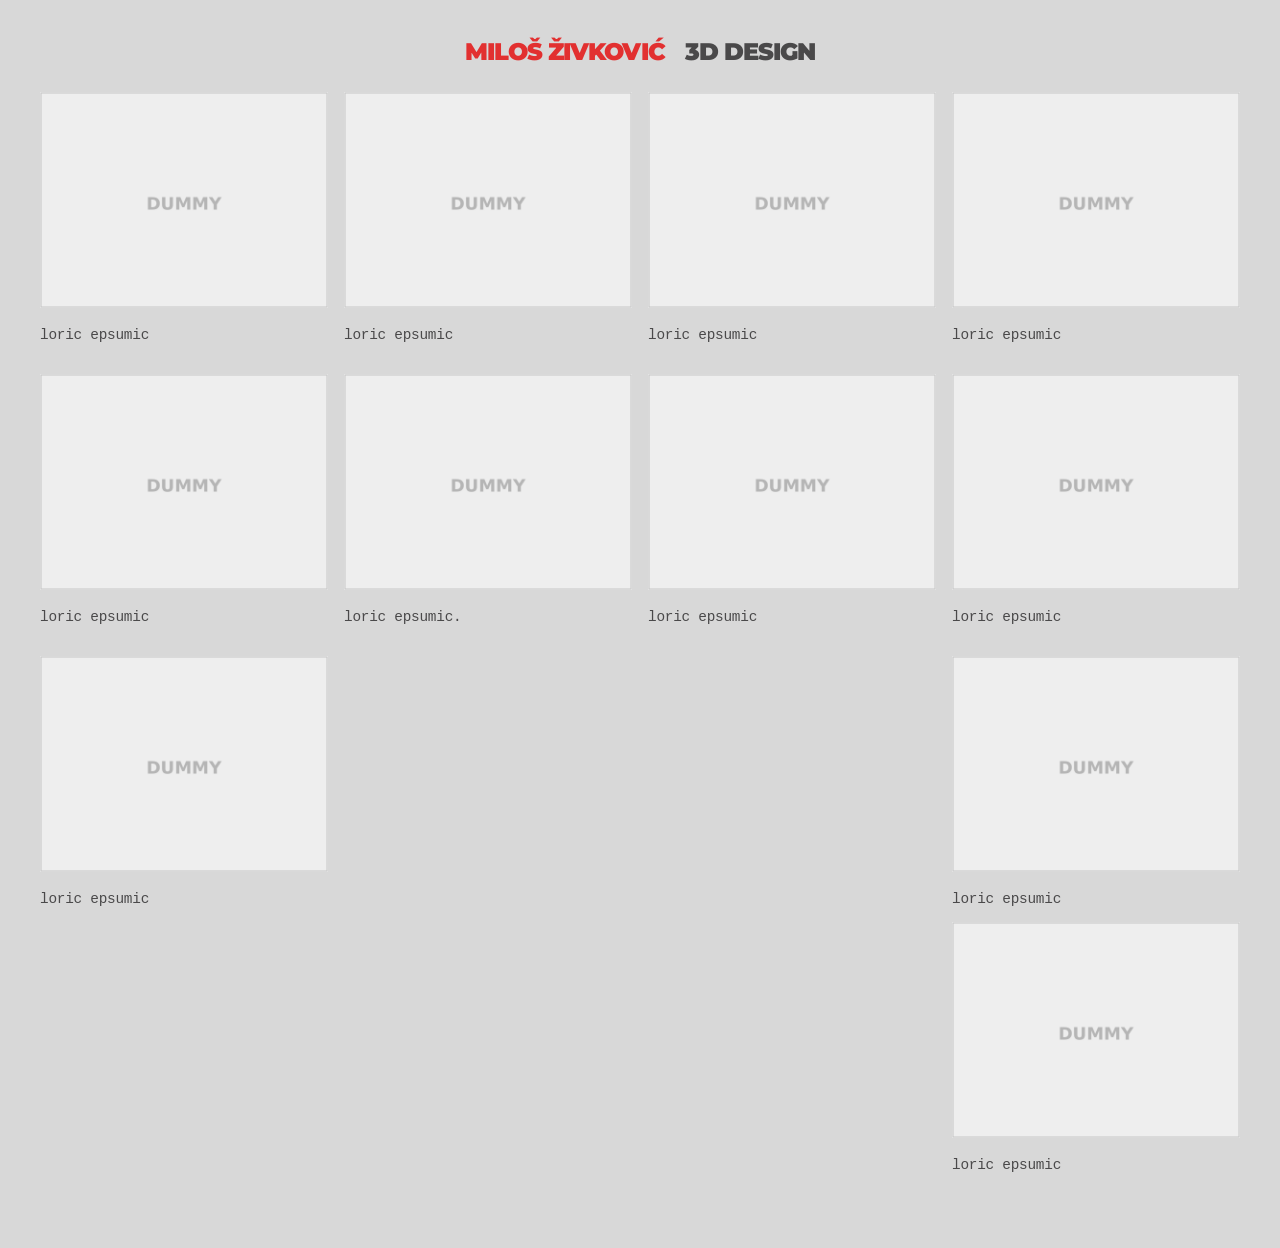
==== 3d.html @ fece85e3 "`" ====
<!doctype html>
<html lang="en">
<head>
  <meta charset="utf-8">
  <meta name="viewport" content="width=device-width, initial-scale=1">
  <title>MILOŠ ŽIVKOVIĆ - 3D</title>
  <link rel="stylesheet" href="./styles.css">
</head>
<body>

  <main class="subpage">

    <!-- =====================================================
         HEADER
         ===================================================== -->

    <header class="subpage-header">

      <a
        class="subpage-back"
        href="./"
      >
        MILOŠ ŽIVKOVIĆ
      </a>

      <span class="subpage-title">
        3D DESIGN
      </span>

    </header>


    <!-- =====================================================
         MASONRY
         ===================================================== -->

    <section
      class="masonry"
      aria-label="GRAPHIC projects"
    >


      <!-- ===================================================
           COLUMN 1
           =================================================== -->

      <div class="masonry-column">

        <article class="masonry-item">

          <img
            src="./dummy.png"
            alt="PROJECT TITLE"
          >

          <div class="masonry-caption">

            <h2 class="masonry-title">
              
            </h2>

            <p class="masonry-description">
              loric epsumic
            </p>

          </div>

        </article>


        <article class="masonry-item">

          <img
            src="./dummy.png"
            alt="ANOTHER PROJECT"
          >

          <div class="masonry-caption">

            <h2 class="masonry-title">
              
            </h2>

            <p class="masonry-description">
              loric epsumic
            </p>

          </div>

        </article>


        <article class="masonry-item">

          <img
            src="./dummy.png"
            alt="PROJECT NAME"
          >

          <div class="masonry-caption">

            <h2 class="masonry-title">
              
            </h2>

            <p class="masonry-description">
              loric epsumic
            </p>

          </div>

        </article>

      </div>


      <!-- ===================================================
           COLUMN 2
           =================================================== -->

      <div class="masonry-column">

        <article class="masonry-item">

          <img
            src="./dummy.png"
            alt="IDENTITY DESIGN"
          >

          <div class="masonry-caption">

            <h2 class="masonry-title">
              
            </h2>

            <p class="masonry-description">
              loric epsumic
            </p>

          </div>

        </article>


        <article class="masonry-item">

          <img
            src="./dummy.png"
            alt="EDITORIAL PROJECT"
          >

          <div class="masonry-caption">

            <h2 class="masonry-title">
              
            </h2>

            <p class="masonry-description">
              loric epsumic.
            </p>

          </div>

        </article>

      </div>


      <!-- ===================================================
           COLUMN 3
           =================================================== -->

      <div class="masonry-column">

        <article class="masonry-item">

          <img
            src="./dummy.png"
            alt="POSTER SERIES"
          >

          <div class="masonry-caption">

            <h2 class="masonry-title">
              
            </h2>

            <p class="masonry-description">
              loric epsumic
            </p>

          </div>

        </article>


        <article class="masonry-item">

          <img
            src="./dummy.png"
            alt="ART DIRECTION"
          >

          <div class="masonry-caption">

            <h2 class="masonry-title">
              
            </h2>

            <p class="masonry-description">
              loric epsumic
            </p>

          </div>

        </article>

      </div>


      <!-- ===================================================
           COLUMN 4
           =================================================== -->

      <div class="masonry-column">

        <article class="masonry-item">

          <img
            src="./dummy.png"
            alt="EXHIBITION"
          >

          <div class="masonry-caption">

            <h2 class="masonry-title">
              
            </h2>

            <p class="masonry-description">
              loric epsumic
            </p>

          </div>

        </article>


        <article class="masonry-item">

          <img
            src="./dummy.png"
            alt="VISUAL SYSTEM"
          >

          <div class="masonry-caption">

            <h2 class="masonry-title">
              
            </h2>

            <p class="masonry-description">
              loric epsumic
            </p>

          </div>

        </article>
		
		
		<article class="masonry-item">

          <img
            src="./dummy.png"
            alt="VISUAL SYSTEM"
          >

          <div class="masonry-caption">

            <h2 class="masonry-title">
              
            </h2>

            <p class="masonry-description">
              loric epsumic
            </p>

          </div>
		  
		  
		  <article class="masonry-item">

          <img
            src="./dummy.png"
            alt="VISUAL SYSTEM"
          >

          <div class="masonry-caption">

            <h2 class="masonry-title">
              
            </h2>

            <p class="masonry-description">
              loric epsumic
            </p>

          </div>

        </article>

        </article>

      </div>


    </section>

  </main>

</body>
</html>
---- styles.css ----
@import url('https://fonts.googleapis.com/css2?family=Montserrat:wght@900&display=swap');

:root {
  --bg: #d8d8d8;
  --background-text: #c5c5c5;
  --text: #4a494a;
  --hover: #a0a0a0;
  --focus: #b7b7b7;
  --red: #e23030;

  --hero-width: 672px;
  --hero-height: 840px;
  --page-height: 880px;

  --font-name: 24px;
  --font-background: 86.4px;
  --font-me: 74.4px;
  --font-menu: 26.4px;

  --link-gap: 5.6px;
  --content-gap: 16px;
  --content-padding: 40px;

  --masonry-columns: 4;
}

* {
  box-sizing: border-box;
}

html,
body {
  width: 100%;
  min-height: 100%;
  margin: 0;
}

html {
  overflow-x: hidden;
}

body {
  background: var(--bg);
  color: var(--text);
  font-family: "Montserrat", Arial, sans-serif;
  font-weight: 900;
  overflow-x: hidden;
  overflow-y: auto;
}

.page {
  position: relative;
  width: 100%;
  min-width: 1080px;
  min-height: var(--page-height);
  overflow: hidden;
}

.hero {
  position: relative;
  top: 40px;
  left: 50%;
  width: var(--hero-width);
  height: var(--hero-height);
  transform: translateX(-50%);
}

.logo {
  position: absolute;
  top: -40px;
  left: 49%;
  z-index: 5;
  width: 84.8px;
  height: 238.4px;
  transform: translateX(-50%);
}

.logo img {
  display: block;
  width: 100%;
  height: 100%;
  object-fit: contain;
}

.name {
  position: absolute;
  top: 202px;
  left: 50%;
  z-index: 5;
  transform: translateX(-50%);
  color: var(--red);
  white-space: nowrap;
  font-size: var(--font-name);
  line-height: 1;
  letter-spacing: -0.96px;
}

.background-word {
  position: absolute;
  left: 50%;
  z-index: 1;
  transform: translateX(-50%);
  color: var(--background-text);
  white-space: nowrap;
  user-select: none;
  pointer-events: none;
  font-size: var(--font-background);
  line-height: 0.86;
  letter-spacing: 1.2px;
}

.background-me {
  top: 180.4px;
  font-size: var(--font-me);
}

.background-design {
  top: 296.4px;
}

.background-artwork {
  top: 423.6px;
}

.background-work {
  top: 546.8px;
}

.menu {
  position: absolute;
  inset: 0;
  z-index: 10;
}

.menu-group {
  position: absolute;
  left: 50%;
  display: flex;
  flex-direction: column;
  align-items: center;
  transform: translateX(-50%);
}

.menu-group a {
  display: block;
  color: var(--text);
  text-decoration: none;
  white-space: nowrap;
  font-size: var(--font-menu);
  line-height: 1;
  letter-spacing: -1.44px;
  transition: color 0.15s ease;
}

.menu-group a + a {
  margin-top: var(--link-gap);
}

.menu-group a:hover,
.menu-group a:focus-visible {
  color: var(--hover);
}

.menu-group a:focus-visible {
  outline: 2.4px solid var(--focus);
  outline-offset: 3.2px;
}

.menu-design {
  top: 287.2px;
}

.menu-artwork {
  top: 431.2px;
}

.menu-work {
  top: 553.6px;
}

.subpage {
  position: relative;
  width: 100%;
  min-height: 100vh;
  padding: 40px var(--content-padding) 60px;
}

.subpage-header {
  display: flex;
  align-items: baseline;
  justify-content: center;
  gap: 20px;
  width: 100%;
  margin: 0 0 28px;
  white-space: nowrap;
}

.subpage-back {
  display: inline-block;
  color: var(--red);
  text-decoration: none;
  font-size: 24px;
  line-height: 1;
  letter-spacing: -0.96px;
  transition: color 0.15s ease;
}

.subpage-title {
  display: inline-block;
  color: var(--text);
  font-size: 24px;
  line-height: 1;
  letter-spacing: -0.96px;
}

.subpage-back:hover,
.subpage-back:focus-visible {
  color: var(--hover);
}

.subpage-back:focus-visible {
  outline: 2px solid var(--focus);
  outline-offset: 4px;
}

.masonry {
  display: grid;
  grid-template-columns: repeat(var(--masonry-columns), minmax(0, 1fr));
  column-gap: var(--content-gap);
  width: 100%;
  margin: 0;
}

.masonry-column {
  display: flex;
  flex-direction: column;
  gap: var(--content-gap);
  min-width: 0;
}

.masonry-item {
  display: block;
  width: 100%;
  margin: 0;
  background: transparent;
}

.masonry-item img {
  display: block;
  width: 100%;
  height: auto;
  border: 0;
}

.masonry-caption {
  padding: 12px 0 14px;
}

.masonry-title {
  margin: 0 0 6px;
  color: var(--text);
  font-family: "Courier New", Courier, monospace;
  font-weight: 400;
  font-size: 21.6px;
  line-height: 1.05;
  letter-spacing: -0.7px;
}

.masonry-description {
  margin: 0;
  color: var(--text);
  font-family: "Courier New", Courier, monospace;
  font-weight: 400;
  font-size: 14.4px;
  line-height: 1.25;
  letter-spacing: -0.25px;
}

.text-content {
  width: min(760px, 100%);
  margin: 100px auto 0;
  color: var(--text);
}

.text-content p {
  margin: 0 0 20px;
  font-size: 18px;
  line-height: 1.3;
  letter-spacing: -0.5px;
}

@media (max-width: 1100px) {
  :root {
    --masonry-columns: 2;
  }
}

@media (max-width: 899px) {
  .page {
    position: fixed;
    inset: 0;
    width: 100vw;
    height: 100vh;
    min-width: 0;
    min-height: 0;
    overflow: hidden;
  }

  .hero {
    position: relative;
    width: 100%;
    min-width: 0;
    min-height: 100vh;
    padding: 32px 16px 40px;
  }

  .subpage {
    position: relative;
    width: 100%;
    min-width: 0;
    min-height: 100vh;
    padding: 32px 16px 40px;
  }

  .subpage-header {
    gap: 16px;
    margin-bottom: 22px;
  }

  .subpage-back,
  .subpage-title {
    font-size: 19.2px;
    letter-spacing: -0.768px;
  }

  :root {
    --masonry-columns: 1;
  }

  .masonry-column {
    gap: 16px;
  }

  .masonry-title {
    font-size: 19.2px;
  }

  .masonry-description {
    font-size: 13.2px;
  }

  .text-content {
    margin-top: 70px;
  }

  .text-content p {
    font-size: 16px;
  }
}
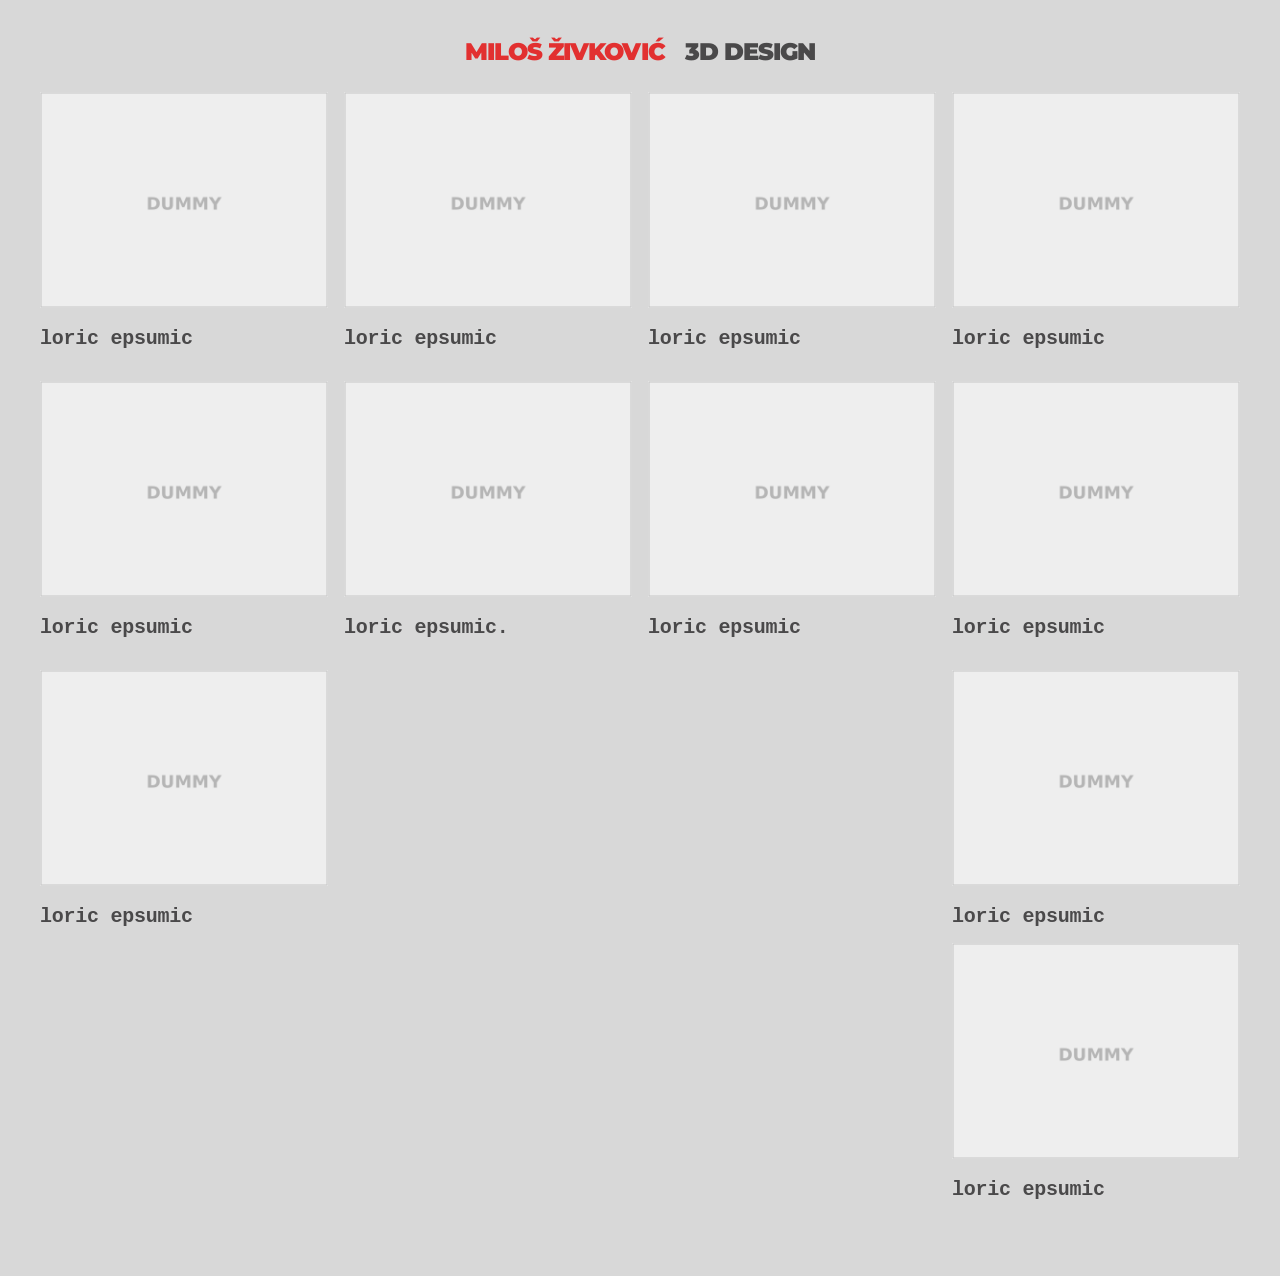
==== commit 34bbb3d2: "9" ====
--- a/3d.html
+++ b/3d.html
@@ -4,6 +4,7 @@
   <meta charset="utf-8">
   <meta name="viewport" content="width=device-width, initial-scale=1">
   <title>MILOŠ ŽIVKOVIĆ - 3D</title>
+  <link rel="icon" type="image/png" href="favicon.png">
   <link rel="stylesheet" href="./styles.css">
 </head>
 <body>
--- a/styles.css
+++ b/styles.css
@@ -270,8 +270,8 @@
   margin: 0;
   color: var(--text);
   font-family: "Courier New", Courier, monospace;
-  font-weight: 400;
-  font-size: 14.4px;
+  font-weight: 800;
+  font-size: 20px;
   line-height: 1.25;
   letter-spacing: -0.25px;
 }
@@ -356,4 +356,5 @@
   .text-content p {
     font-size: 16px;
   }
-}+}
+
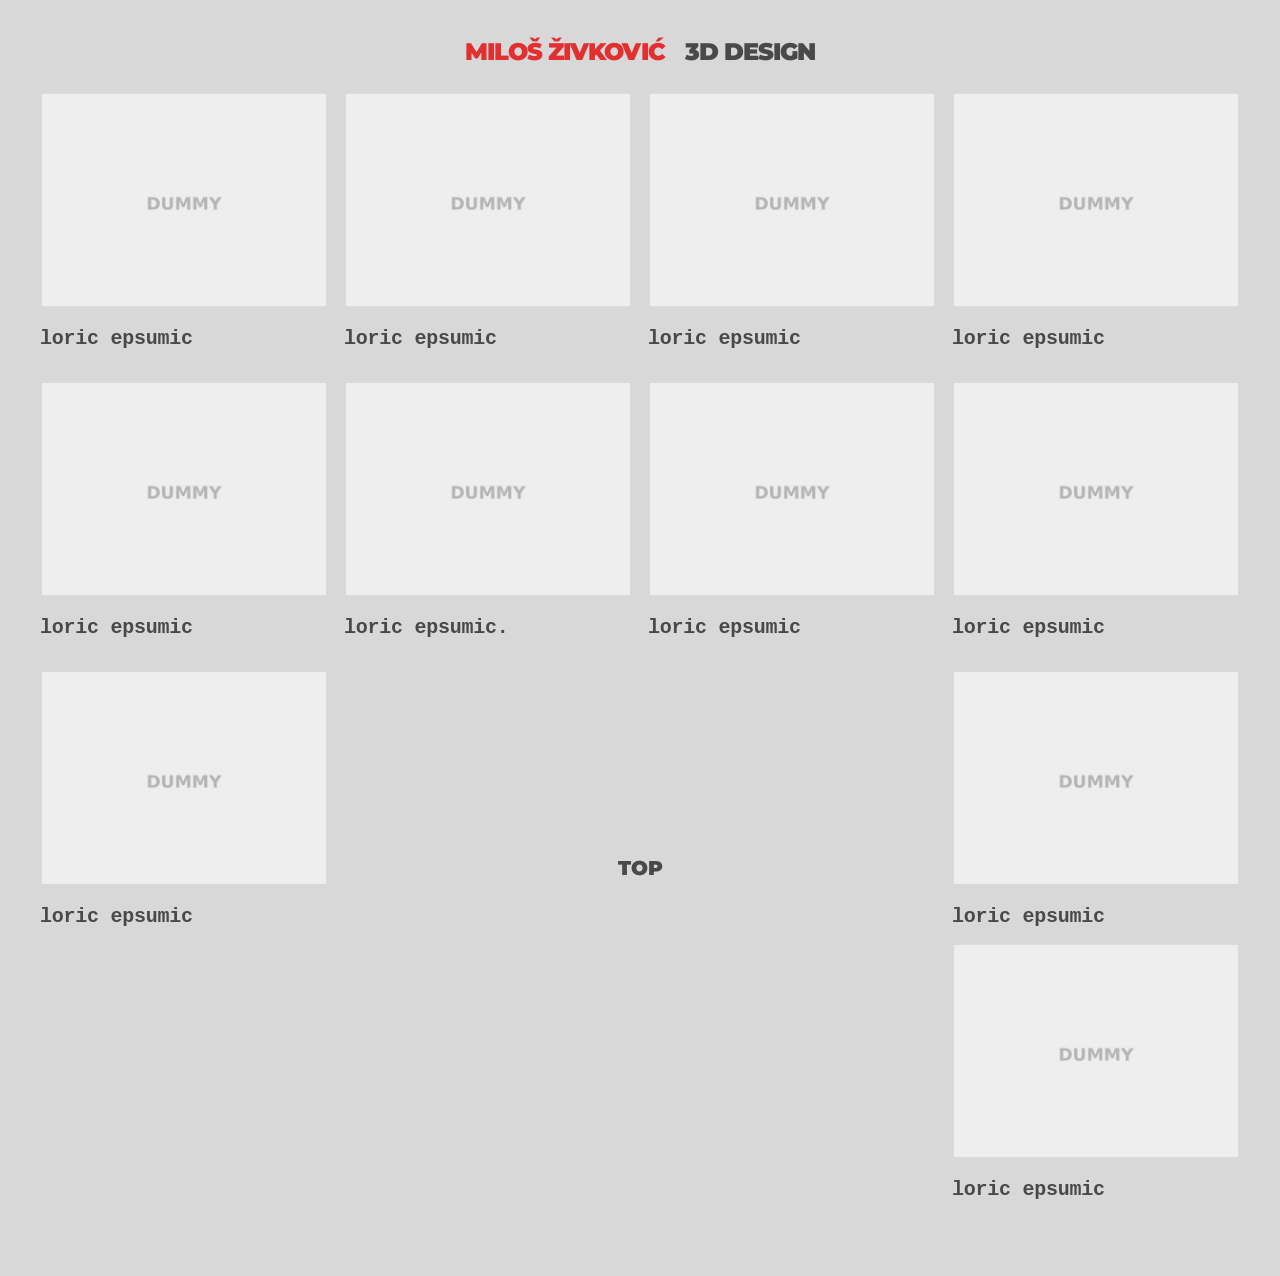
==== commit 57db976e: "5" ====
--- a/3d.html
+++ b/3d.html
@@ -313,7 +313,8 @@
         </article>
 
       </div>
-
+	  
+	  <a href="#" style="position: fixed; left: 50%; bottom: 20px; transform: translateX(-50%); font-family: 'Montserrat', Arial, sans-serif; color: #4a494a; text-decoration: none; font-weight: 900; font-size: 20px;">TOP</a>
 
     </section>
 
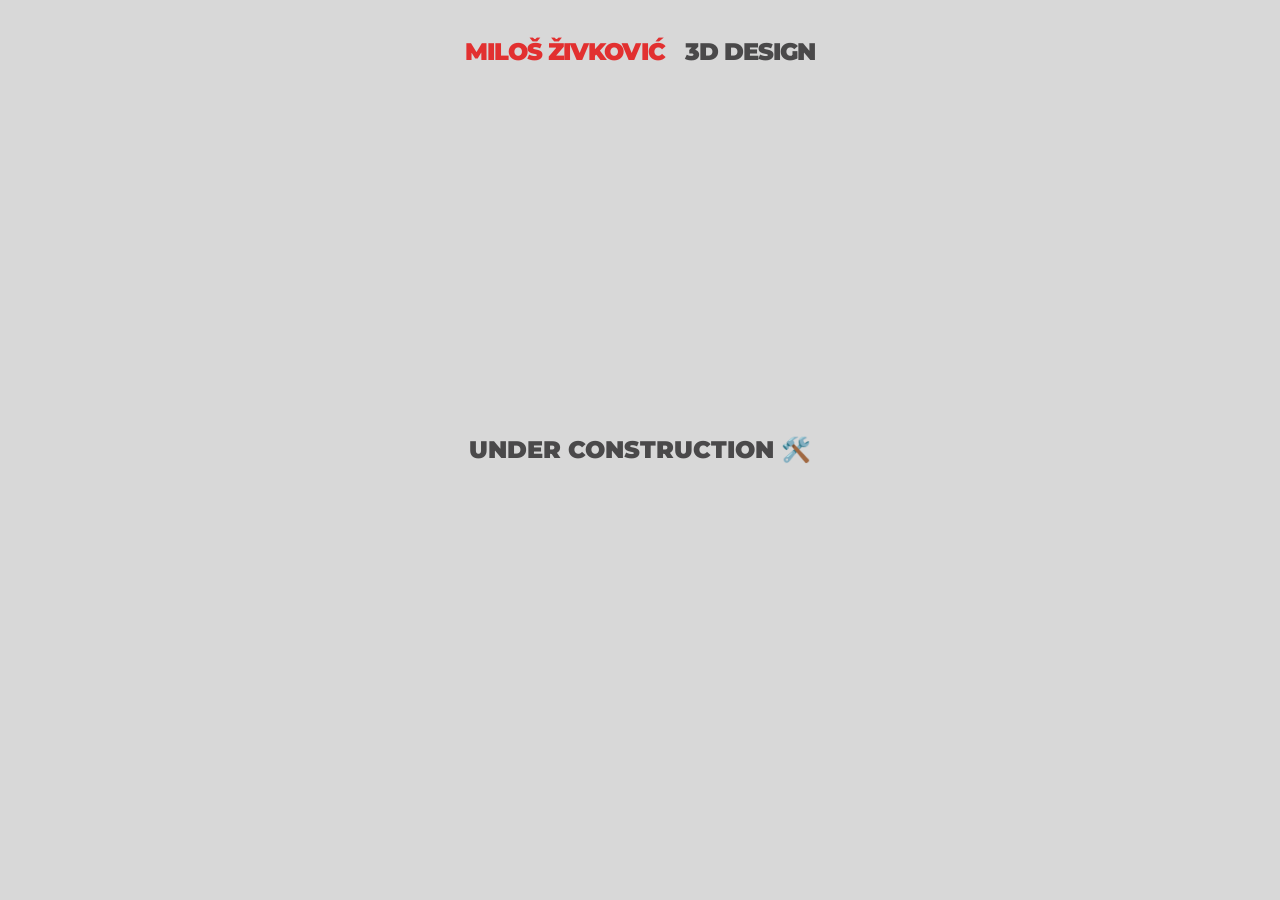
==== commit d12409ad: "2" ====
--- a/3d.html
+++ b/3d.html
@@ -6,14 +6,51 @@
   <title>MILOŠ ŽIVKOVIĆ - 3D</title>
   <link rel="icon" type="image/png" href="favicon.png">
   <link rel="stylesheet" href="./styles.css">
+
+  <style>
+    .masonry {
+      display: grid;
+      grid-template-columns: repeat(2, minmax(0, 1fr));
+      column-gap: 16px;
+      width: 100%;
+    }
+
+    .masonry-column {
+      display: flex;
+      flex-direction: column;
+      gap: 16px;
+      min-width: 0;
+    }
+
+    .construction {
+      position: fixed;
+      top: 50%;
+      left: 50%;
+      transform: translate(-50%, -50%);
+      z-index: 100;
+      color: #4a494a;
+      font-family: "Montserrat", Arial, sans-serif;
+      font-size: 24px;
+      font-weight: 900;
+      line-height: 1;
+      white-space: nowrap;
+    }
+
+    @media (max-width: 899px) {
+      .masonry {
+        grid-template-columns: 1fr;
+      }
+
+      .construction {
+        font-size: 19.2px;
+      }
+    }
+  </style>
 </head>
+
 <body>
 
   <main class="subpage">
-
-    <!-- =====================================================
-         HEADER
-         ===================================================== -->
 
     <header class="subpage-header">
 
@@ -31,294 +68,12 @@
     </header>
 
 
-    <!-- =====================================================
-         MASONRY
-         ===================================================== -->
+    <div class="construction">
+      UNDER CONSTRUCTION 🛠️
+    </div>
 
-    <section
-      class="masonry"
-      aria-label="GRAPHIC projects"
-    >
-
-
-      <!-- ===================================================
-           COLUMN 1
-           =================================================== -->
-
-      <div class="masonry-column">
-
-        <article class="masonry-item">
-
-          <img
-            src="./dummy.png"
-            alt="PROJECT TITLE"
-          >
-
-          <div class="masonry-caption">
-
-            <h2 class="masonry-title">
-              
-            </h2>
-
-            <p class="masonry-description">
-              loric epsumic
-            </p>
-
-          </div>
-
-        </article>
-
-
-        <article class="masonry-item">
-
-          <img
-            src="./dummy.png"
-            alt="ANOTHER PROJECT"
-          >
-
-          <div class="masonry-caption">
-
-            <h2 class="masonry-title">
-              
-            </h2>
-
-            <p class="masonry-description">
-              loric epsumic
-            </p>
-
-          </div>
-
-        </article>
-
-
-        <article class="masonry-item">
-
-          <img
-            src="./dummy.png"
-            alt="PROJECT NAME"
-          >
-
-          <div class="masonry-caption">
-
-            <h2 class="masonry-title">
-              
-            </h2>
-
-            <p class="masonry-description">
-              loric epsumic
-            </p>
-
-          </div>
-
-        </article>
-
-      </div>
-
-
-      <!-- ===================================================
-           COLUMN 2
-           =================================================== -->
-
-      <div class="masonry-column">
-
-        <article class="masonry-item">
-
-          <img
-            src="./dummy.png"
-            alt="IDENTITY DESIGN"
-          >
-
-          <div class="masonry-caption">
-
-            <h2 class="masonry-title">
-              
-            </h2>
-
-            <p class="masonry-description">
-              loric epsumic
-            </p>
-
-          </div>
-
-        </article>
-
-
-        <article class="masonry-item">
-
-          <img
-            src="./dummy.png"
-            alt="EDITORIAL PROJECT"
-          >
-
-          <div class="masonry-caption">
-
-            <h2 class="masonry-title">
-              
-            </h2>
-
-            <p class="masonry-description">
-              loric epsumic.
-            </p>
-
-          </div>
-
-        </article>
-
-      </div>
-
-
-      <!-- ===================================================
-           COLUMN 3
-           =================================================== -->
-
-      <div class="masonry-column">
-
-        <article class="masonry-item">
-
-          <img
-            src="./dummy.png"
-            alt="POSTER SERIES"
-          >
-
-          <div class="masonry-caption">
-
-            <h2 class="masonry-title">
-              
-            </h2>
-
-            <p class="masonry-description">
-              loric epsumic
-            </p>
-
-          </div>
-
-        </article>
-
-
-        <article class="masonry-item">
-
-          <img
-            src="./dummy.png"
-            alt="ART DIRECTION"
-          >
-
-          <div class="masonry-caption">
-
-            <h2 class="masonry-title">
-              
-            </h2>
-
-            <p class="masonry-description">
-              loric epsumic
-            </p>
-
-          </div>
-
-        </article>
-
-      </div>
-
-
-      <!-- ===================================================
-           COLUMN 4
-           =================================================== -->
-
-      <div class="masonry-column">
-
-        <article class="masonry-item">
-
-          <img
-            src="./dummy.png"
-            alt="EXHIBITION"
-          >
-
-          <div class="masonry-caption">
-
-            <h2 class="masonry-title">
-              
-            </h2>
-
-            <p class="masonry-description">
-              loric epsumic
-            </p>
-
-          </div>
-
-        </article>
-
-
-        <article class="masonry-item">
-
-          <img
-            src="./dummy.png"
-            alt="VISUAL SYSTEM"
-          >
-
-          <div class="masonry-caption">
-
-            <h2 class="masonry-title">
-              
-            </h2>
-
-            <p class="masonry-description">
-              loric epsumic
-            </p>
-
-          </div>
-
-        </article>
-		
-		
-		<article class="masonry-item">
-
-          <img
-            src="./dummy.png"
-            alt="VISUAL SYSTEM"
-          >
-
-          <div class="masonry-caption">
-
-            <h2 class="masonry-title">
-              
-            </h2>
-
-            <p class="masonry-description">
-              loric epsumic
-            </p>
-
-          </div>
-		  
-		  
-		  <article class="masonry-item">
-
-          <img
-            src="./dummy.png"
-            alt="VISUAL SYSTEM"
-          >
-
-          <div class="masonry-caption">
-
-            <h2 class="masonry-title">
-              
-            </h2>
-
-            <p class="masonry-description">
-              loric epsumic
-            </p>
-
-          </div>
-
-        </article>
-
-        </article>
-
-      </div>
-	  
-	  <a href="#" style="position: fixed; left: 50%; bottom: 20px; transform: translateX(-50%); font-family: 'Montserrat', Arial, sans-serif; color: #4a494a; text-decoration: none; font-weight: 900; font-size: 20px;">TOP</a>
-
-    </section>
 
   </main>
 
 </body>
-</html>
+</html>
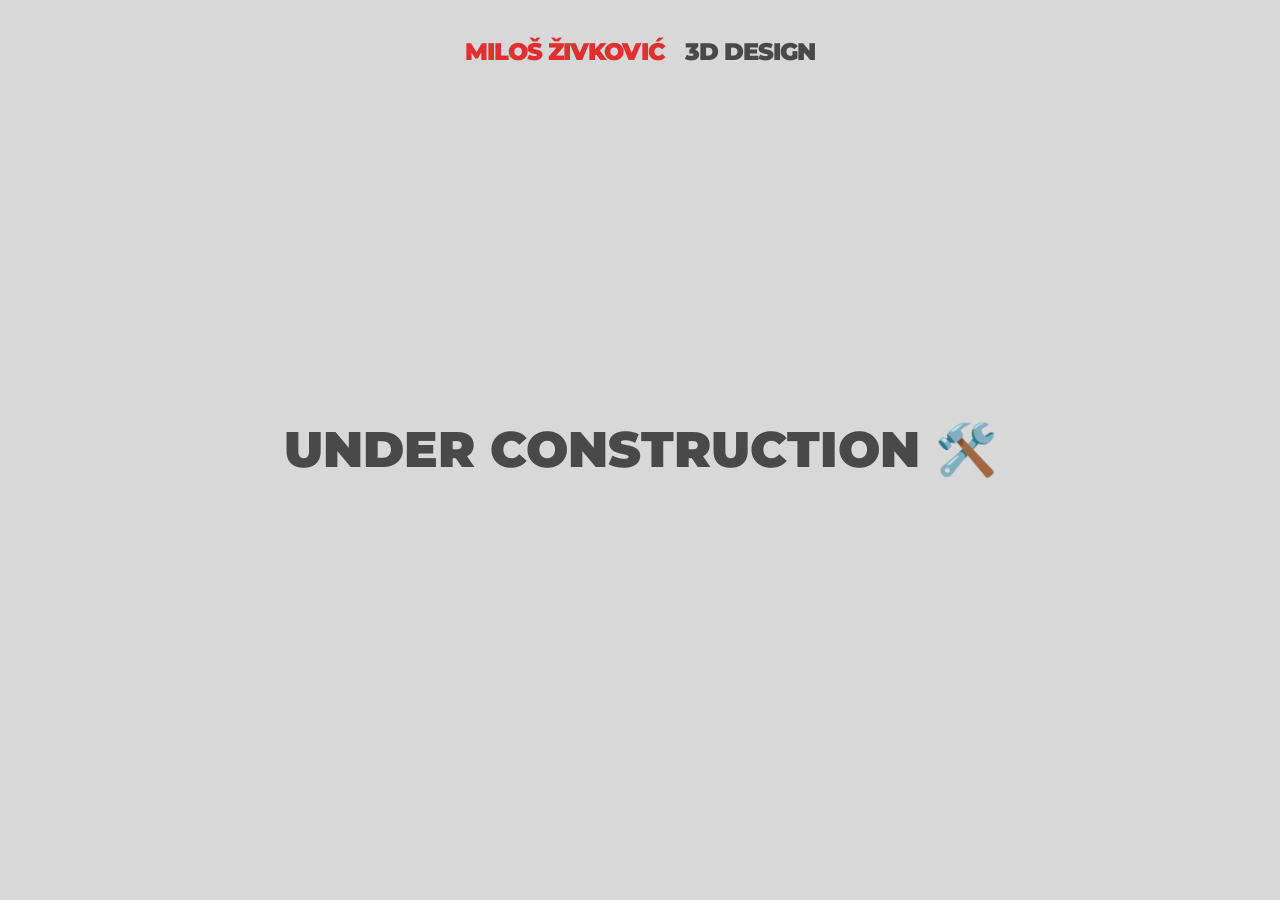
==== commit c9c8f685: "Update 3d.html" ====
--- a/3d.html
+++ b/3d.html
@@ -30,7 +30,7 @@
       z-index: 100;
       color: #4a494a;
       font-family: "Montserrat", Arial, sans-serif;
-      font-size: 24px;
+      font-size: 50px;
       font-weight: 900;
       line-height: 1;
       white-space: nowrap;
@@ -42,7 +42,7 @@
       }
 
       .construction {
-        font-size: 19.2px;
+        font-size: 24px;
       }
     }
   </style>
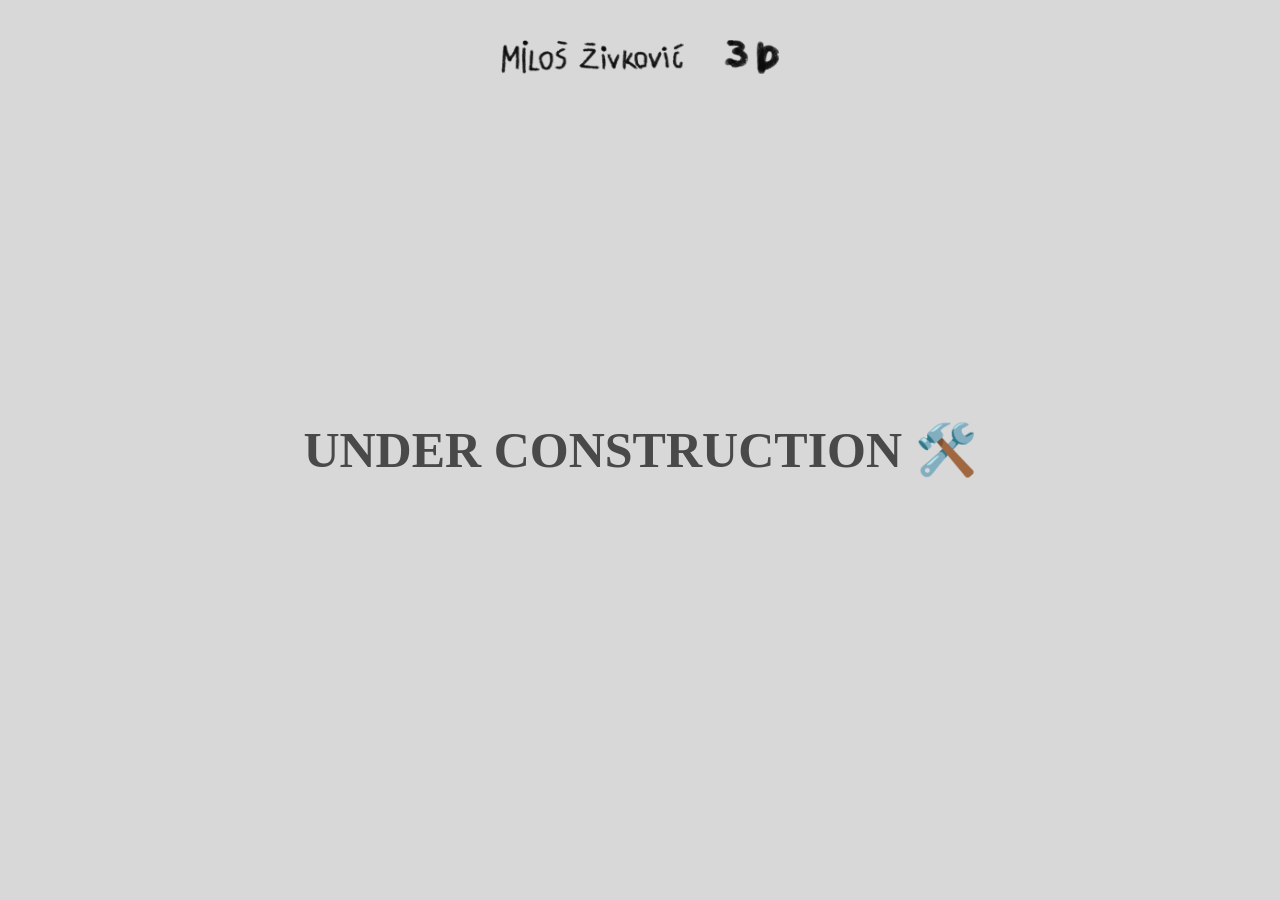
==== commit aa578058: "18" ====
--- a/3d.html
+++ b/3d.html
@@ -1,4 +1,5 @@
 <!doctype html>
+
 <html lang="en">
 <head>
   <meta charset="utf-8">
@@ -8,6 +9,40 @@
   <link rel="stylesheet" href="./styles.css">
 
   <style>
+    .subpage-header {
+      display: flex;
+      align-items: center;
+      justify-content: center;
+      gap: 40px;
+      width: 100%;
+      margin: 0 0 28px;
+      white-space: nowrap;
+    }
+
+    .subpage-back,
+    .subpage-title {
+      display: block;
+      line-height: 0;
+    }
+
+    .subpage-back img,
+    .subpage-title img {
+      display: block;
+      width: auto;
+      height: 34px;
+      max-width: none;
+    }
+
+    .subpage-back:hover,
+    .subpage-back:focus-visible {
+      opacity: 0.65;
+    }
+
+    .subpage-back:focus-visible {
+      outline: 2px solid var(--focus);
+      outline-offset: 4px;
+    }
+
     .masonry {
       display: grid;
       grid-template-columns: repeat(2, minmax(0, 1fr));
@@ -29,7 +64,6 @@
       transform: translate(-50%, -50%);
       z-index: 100;
       color: #4a494a;
-      font-family: "Montserrat", Arial, sans-serif;
       font-size: 50px;
       font-weight: 900;
       line-height: 1;
@@ -37,6 +71,16 @@
     }
 
     @media (max-width: 899px) {
+      .subpage-header {
+        gap: 16px;
+        margin-bottom: 22px;
+      }
+
+      .subpage-back img,
+      .subpage-title img {
+        height: 39.2px;
+      }
+
       .masonry {
         grid-template-columns: 1fr;
       }
@@ -46,34 +90,45 @@
       }
     }
   </style>
+
 </head>
 
 <body>
 
   <main class="subpage">
 
-    <header class="subpage-header">
 
-      <a
-        class="subpage-back"
-        href="./"
-      >
-        MILOŠ ŽIVKOVIĆ
-      </a>
+<header class="subpage-header">
 
-      <span class="subpage-title">
-        3D DESIGN
-      </span>
+  <a
+    class="subpage-back"
+    href="./about"
+    aria-label="MILOŠ ŽIVKOVIĆ"
+  >
+    <img
+      src="./landing/milos.png"
+      alt="MILOŠ ŽIVKOVIĆ"
+    >
+  </a>
 
-    </header>
+  <span
+    class="subpage-title"
+    aria-label="3D DESIGN"
+  >
+    <img
+      src="./landing/3d.png"
+      alt="3D DESIGN"
+    >
+  </span>
 
+</header>
 
-    <div class="construction">
-      UNDER CONSTRUCTION 🛠️
-    </div>
+<div class="construction">
+  UNDER CONSTRUCTION 🛠️
+</div>
 
 
   </main>
 
 </body>
-</html>+</html>
--- a/styles.css
+++ b/styles.css
@@ -1,360 +1,445 @@
-@import url('https://fonts.googleapis.com/css2?family=Montserrat:wght@900&display=swap');
-
 :root {
-  --bg: #d8d8d8;
-  --background-text: #c5c5c5;
-  --text: #4a494a;
-  --hover: #a0a0a0;
-  --focus: #b7b7b7;
-  --red: #e23030;
-
-  --hero-width: 672px;
-  --hero-height: 840px;
-  --page-height: 880px;
-
-  --font-name: 24px;
-  --font-background: 86.4px;
-  --font-me: 74.4px;
-  --font-menu: 26.4px;
-
-  --link-gap: 5.6px;
-  --content-gap: 16px;
-  --content-padding: 40px;
-
-  --masonry-columns: 4;
+--bg: #d8d8d8;
+--background-text: #c5c5c5;
+--text: #4a494a;
+--hover: #a0a0a0;
+--focus: #b7b7b7;
+--red: #e23030;
+
+--hero-width: 672px;
+--hero-height: 840px;
+--page-height: 880px;
+
+--font-background: 86.4px;
+--font-me: 74.4px;
+--font-menu: 26.4px;
+
+--link-gap: 5.6px;
+--content-gap: 16px;
+--content-padding: 40px;
+
+--masonry-columns: 4;
 }
 
 * {
   box-sizing: border-box;
-}
+  }
 
 html,
 body {
-  width: 100%;
-  min-height: 100%;
-  margin: 0;
+width: 100%;
+min-height: 100%;
+margin: 0;
 }
 
 html {
-  overflow-x: hidden;
+overflow-x: hidden;
 }
 
 body {
-  background: var(--bg);
-  color: var(--text);
-  font-family: "Montserrat", Arial, sans-serif;
-  font-weight: 900;
-  overflow-x: hidden;
-  overflow-y: auto;
+background: var(--bg);
+color: var(--text);
+font-weight: 900;
+overflow-x: hidden;
+overflow-y: auto;
 }
 
 .page {
-  position: relative;
-  width: 100%;
-  min-width: 1080px;
-  min-height: var(--page-height);
-  overflow: hidden;
+position: relative;
+width: 100%;
+min-width: 1080px;
+min-height: var(--page-height);
+overflow: hidden;
 }
 
 .hero {
-  position: relative;
-  top: 40px;
-  left: 50%;
-  width: var(--hero-width);
-  height: var(--hero-height);
-  transform: translateX(-50%);
+position: relative;
+top: 40px;
+left: 50%;
+width: var(--hero-width);
+height: var(--hero-height);
+transform: translateX(-50%) scale(1.5);
 }
 
 .logo {
-  position: absolute;
-  top: -40px;
-  left: 49%;
-  z-index: 5;
-  width: 84.8px;
-  height: 238.4px;
-  transform: translateX(-50%);
+position: absolute;
+top: -40px;
+left: 49%;
+z-index: 5;
+width: 84.8px;
+height: 238.4px;
+transform: translateX(-50%);
 }
 
 .logo img {
-  display: block;
-  width: 100%;
-  height: 100%;
-  object-fit: contain;
-}
+display: block;
+width: 100%;
+height: 100%;
+object-fit: contain;
+}
+
+/* =========================
+IMAGE
+========================= */
 
 .name {
-  position: absolute;
-  top: 202px;
-  left: 50%;
-  z-index: 5;
-  transform: translateX(-50%);
-  color: var(--red);
-  white-space: nowrap;
-  font-size: var(--font-name);
-  line-height: 1;
-  letter-spacing: -0.96px;
-}
+position: absolute;
+top: 190px;
+left: 50%;
+z-index: 100;
+display: block;
+width: auto;
+transform: translateX(-50%);
+line-height: 1;
+white-space: nowrap;
+pointer-events: auto;
+transition: opacity 0.15s ease;
+}
+
+.name:hover,
+.name:focus-visible {
+opacity: 0.65;
+}
+
+.name:focus-visible {
+outline: 2.4px solid var(--focus);
+outline-offset: 3.2px;
+}
+
+.name img {
+display: block;
+width: 240px;
+height: 40px;
+max-width: none;
+pointer-events: auto;
+}
+
+/* =========================
+BACKGROUND WORD IMAGES
+========================= */
 
 .background-word {
-  position: absolute;
-  left: 50%;
-  z-index: 1;
-  transform: translateX(-50%);
-  color: var(--background-text);
-  white-space: nowrap;
-  user-select: none;
-  pointer-events: none;
-  font-size: var(--font-background);
-  line-height: 0.86;
-  letter-spacing: 1.2px;
+position: absolute;
+left: 50%;
+z-index: 1;
+display: block;
+width: auto;
+height: var(--font-background);
+transform: translateX(-50%);
+user-select: none;
+pointer-events: none;
+line-height: 0.86;
+white-space: nowrap;
+}
+
+.background-word img {
+display: block;
+width: auto;
+height: 100%;
+max-width: none;
 }
 
 .background-me {
-  top: 180.4px;
-  font-size: var(--font-me);
+top: 180.4px;
+height: var(--font-me);
 }
 
 .background-design {
-  top: 296.4px;
+top: 296.4px;
+left: 75%;
 }
 
 .background-artwork {
-  top: 423.6px;
+top: 423.6px;
+left: 75%;
 }
 
 .background-work {
-  top: 546.8px;
-}
+top: 546.8px;
+left: 75%;
+}
+
+/* =========================
+NAVIGATION
+========================= */
 
 .menu {
-  position: absolute;
-  inset: 0;
-  z-index: 10;
+position: absolute;
+inset: 0;
+z-index: 10;
 }
 
 .menu-group {
-  position: absolute;
-  left: 50%;
-  display: flex;
-  flex-direction: column;
-  align-items: center;
-  transform: translateX(-50%);
+position: absolute;
+left: 50%;
+display: flex;
+flex-direction: column;
+align-items: center;
+transform: translateX(-50%);
 }
 
 .menu-group a {
-  display: block;
-  color: var(--text);
-  text-decoration: none;
-  white-space: nowrap;
-  font-size: var(--font-menu);
-  line-height: 1;
-  letter-spacing: -1.44px;
-  transition: color 0.15s ease;
+display: block;
+width: auto;
+height: var(--font-menu);
+text-decoration: none;
+white-space: nowrap;
+line-height: 1;
+transition: opacity 0.15s ease;
+}
+
+.menu-group a img {
+display: block;
+width: auto;
+height: var(--font-menu);
+max-width: none;
 }
 
 .menu-group a + a {
-  margin-top: var(--link-gap);
+margin-top: var(--link-gap);
 }
 
 .menu-group a:hover,
 .menu-group a:focus-visible {
-  color: var(--hover);
+opacity: 0.65;
 }
 
 .menu-group a:focus-visible {
-  outline: 2.4px solid var(--focus);
-  outline-offset: 3.2px;
+outline: 2.4px solid var(--focus);
+outline-offset: 3.2px;
 }
 
 .menu-design {
-  top: 287.2px;
+top: 267px;
 }
 
 .menu-artwork {
-  top: 431.2px;
+top: 371px;
 }
 
 .menu-work {
-  top: 553.6px;
-}
+top: 450px;
+}
+
+/* =========================
+SUBPAGES
+========================= */
 
 .subpage {
-  position: relative;
-  width: 100%;
-  min-height: 100vh;
-  padding: 40px var(--content-padding) 60px;
+position: relative;
+width: 100%;
+min-height: 100vh;
+padding: 40px var(--content-padding) 60px;
 }
 
 .subpage-header {
-  display: flex;
-  align-items: baseline;
-  justify-content: center;
-  gap: 20px;
-  width: 100%;
-  margin: 0 0 28px;
-  white-space: nowrap;
+display: flex;
+align-items: baseline;
+justify-content: center;
+gap: 20px;
+width: 100%;
+margin: 0 0 28px;
+white-space: nowrap;
 }
 
 .subpage-back {
-  display: inline-block;
-  color: var(--red);
-  text-decoration: none;
-  font-size: 24px;
-  line-height: 1;
-  letter-spacing: -0.96px;
-  transition: color 0.15s ease;
+display: inline-block;
+color: var(--red);
+text-decoration: none;
+font-size: 24px;
+line-height: 1;
+letter-spacing: -0.96px;
+transition: color 0.15s ease;
 }
 
 .subpage-title {
-  display: inline-block;
-  color: var(--text);
-  font-size: 24px;
-  line-height: 1;
-  letter-spacing: -0.96px;
+display: inline-block;
+color: var(--text);
+font-size: 24px;
+line-height: 1;
+letter-spacing: -0.96px;
 }
 
 .subpage-back:hover,
 .subpage-back:focus-visible {
-  color: var(--hover);
+color: var(--hover);
 }
 
 .subpage-back:focus-visible {
-  outline: 2px solid var(--focus);
-  outline-offset: 4px;
-}
+outline: 2px solid var(--focus);
+outline-offset: 4px;
+}
+
+/* =========================
+MASONRY
+========================= */
 
 .masonry {
-  display: grid;
-  grid-template-columns: repeat(var(--masonry-columns), minmax(0, 1fr));
-  column-gap: var(--content-gap);
-  width: 100%;
-  margin: 0;
+display: grid;
+grid-template-columns: repeat(var(--masonry-columns), minmax(0, 1fr));
+column-gap: var(--content-gap);
+width: 100%;
+margin: 0;
 }
 
 .masonry-column {
-  display: flex;
-  flex-direction: column;
-  gap: var(--content-gap);
-  min-width: 0;
+display: flex;
+flex-direction: column;
+gap: var(--content-gap);
+min-width: 0;
 }
 
 .masonry-item {
-  display: block;
-  width: 100%;
-  margin: 0;
-  background: transparent;
+display: block;
+width: 100%;
+margin: 0;
+background: transparent;
 }
 
 .masonry-item img {
-  display: block;
-  width: 100%;
-  height: auto;
-  border: 0;
+display: block;
+width: 100%;
+height: auto;
+border: 0;
 }
 
 .masonry-caption {
-  padding: 12px 0 14px;
+padding: 12px 0 14px;
 }
 
 .masonry-title {
-  margin: 0 0 6px;
-  color: var(--text);
-  font-family: "Courier New", Courier, monospace;
-  font-weight: 400;
-  font-size: 21.6px;
-  line-height: 1.05;
-  letter-spacing: -0.7px;
+margin: 0 0 6px;
+color: var(--text);
+font-family: "Courier New", Courier, monospace;
+font-weight: 400;
+font-size: 21.6px;
+line-height: 1.05;
+letter-spacing: -0.7px;
 }
 
 .masonry-description {
-  margin: 0;
-  color: var(--text);
-  font-family: "Courier New", Courier, monospace;
-  font-weight: 800;
-  font-size: 20px;
-  line-height: 1.25;
-  letter-spacing: -0.25px;
-}
+margin: 0;
+color: var(--text);
+font-family: "Courier New", Courier, monospace;
+font-weight: 800;
+font-size: 20px;
+line-height: 1.25;
+letter-spacing: -0.25px;
+}
+
+/* =========================
+TEXT CONTENT
+========================= */
 
 .text-content {
-  width: min(760px, 100%);
-  margin: 100px auto 0;
-  color: var(--text);
+width: min(760px, 100%);
+margin: 100px auto 0;
+color: var(--text);
 }
 
 .text-content p {
-  margin: 0 0 20px;
-  font-size: 18px;
-  line-height: 1.3;
-  letter-spacing: -0.5px;
-}
+margin: 0 0 20px;
+font-size: 18px;
+line-height: 1.3;
+letter-spacing: -0.5px;
+}
+
+/* =========================
+TABLET
+========================= */
 
 @media (max-width: 1100px) {
-  :root {
-    --masonry-columns: 2;
-  }
-}
+:root {
+--masonry-columns: 2;
+}
+}
+
+/* =========================
+MOBILE
+========================= */
 
 @media (max-width: 899px) {
-  .page {
-    position: fixed;
-    inset: 0;
-    width: 100vw;
-    height: 100vh;
-    min-width: 0;
-    min-height: 0;
-    overflow: hidden;
-  }
-
-  .hero {
-    position: relative;
-    width: 100%;
-    min-width: 0;
-    min-height: 100vh;
-    padding: 32px 16px 40px;
-  }
-
-  .subpage {
-    position: relative;
-    width: 100%;
-    min-width: 0;
-    min-height: 100vh;
-    padding: 32px 16px 40px;
-  }
-
-  .subpage-header {
-    gap: 16px;
-    margin-bottom: 22px;
-  }
-
-  .subpage-back,
-  .subpage-title {
-    font-size: 19.2px;
-    letter-spacing: -0.768px;
-  }
-
-  :root {
-    --masonry-columns: 1;
-  }
-
-  .masonry-column {
-    gap: 16px;
-  }
-
-  .masonry-title {
-    font-size: 19.2px;
-  }
-
-  .masonry-description {
-    font-size: 13.2px;
-  }
-
-  .text-content {
-    margin-top: 70px;
-  }
-
-  .text-content p {
-    font-size: 16px;
-  }
-}
-
+
+.page {
+position: fixed;
+inset: 0;
+width: 100vw;
+height: 100vh;
+min-width: 0;
+min-height: 0;
+overflow: hidden;
+}
+
+.hero {
+position: relative;
+width: 100%;
+min-width: 0;
+min-height: 100vh;
+padding: 32px 16px 40px;
+}
+
+.subpage {
+position: relative;
+width: 100%;
+min-width: 0;
+min-height: 100vh;
+padding: 32px 16px 40px;
+}
+
+.subpage-header {
+gap: 16px;
+margin-bottom: 22px;
+}
+
+.subpage-back,
+.subpage-title {
+font-size: 19.2px;
+letter-spacing: -0.768px;
+}
+
+:root {
+--masonry-columns: 1;
+}
+
+.masonry-column {
+gap: 16px;
+}
+
+.masonry-title {
+font-size: 19.2px;
+}
+
+.masonry-description {
+font-size: 13.2px;
+}
+
+.text-content {
+margin-top: 70px;
+}
+
+.text-content p {
+font-size: 16px;
+}
+
+/* Keep image-based homepage text proportional on mobile */
+
+.background-word {
+height: var(--font-background);
+}
+
+.background-word img {
+height: 100%;
+}
+
+.background-me {
+height: var(--font-me);
+}
+
+.menu-group a {
+height: var(--font-menu);
+}
+
+.menu-group a img {
+height: var(--font-menu);
+}
+}
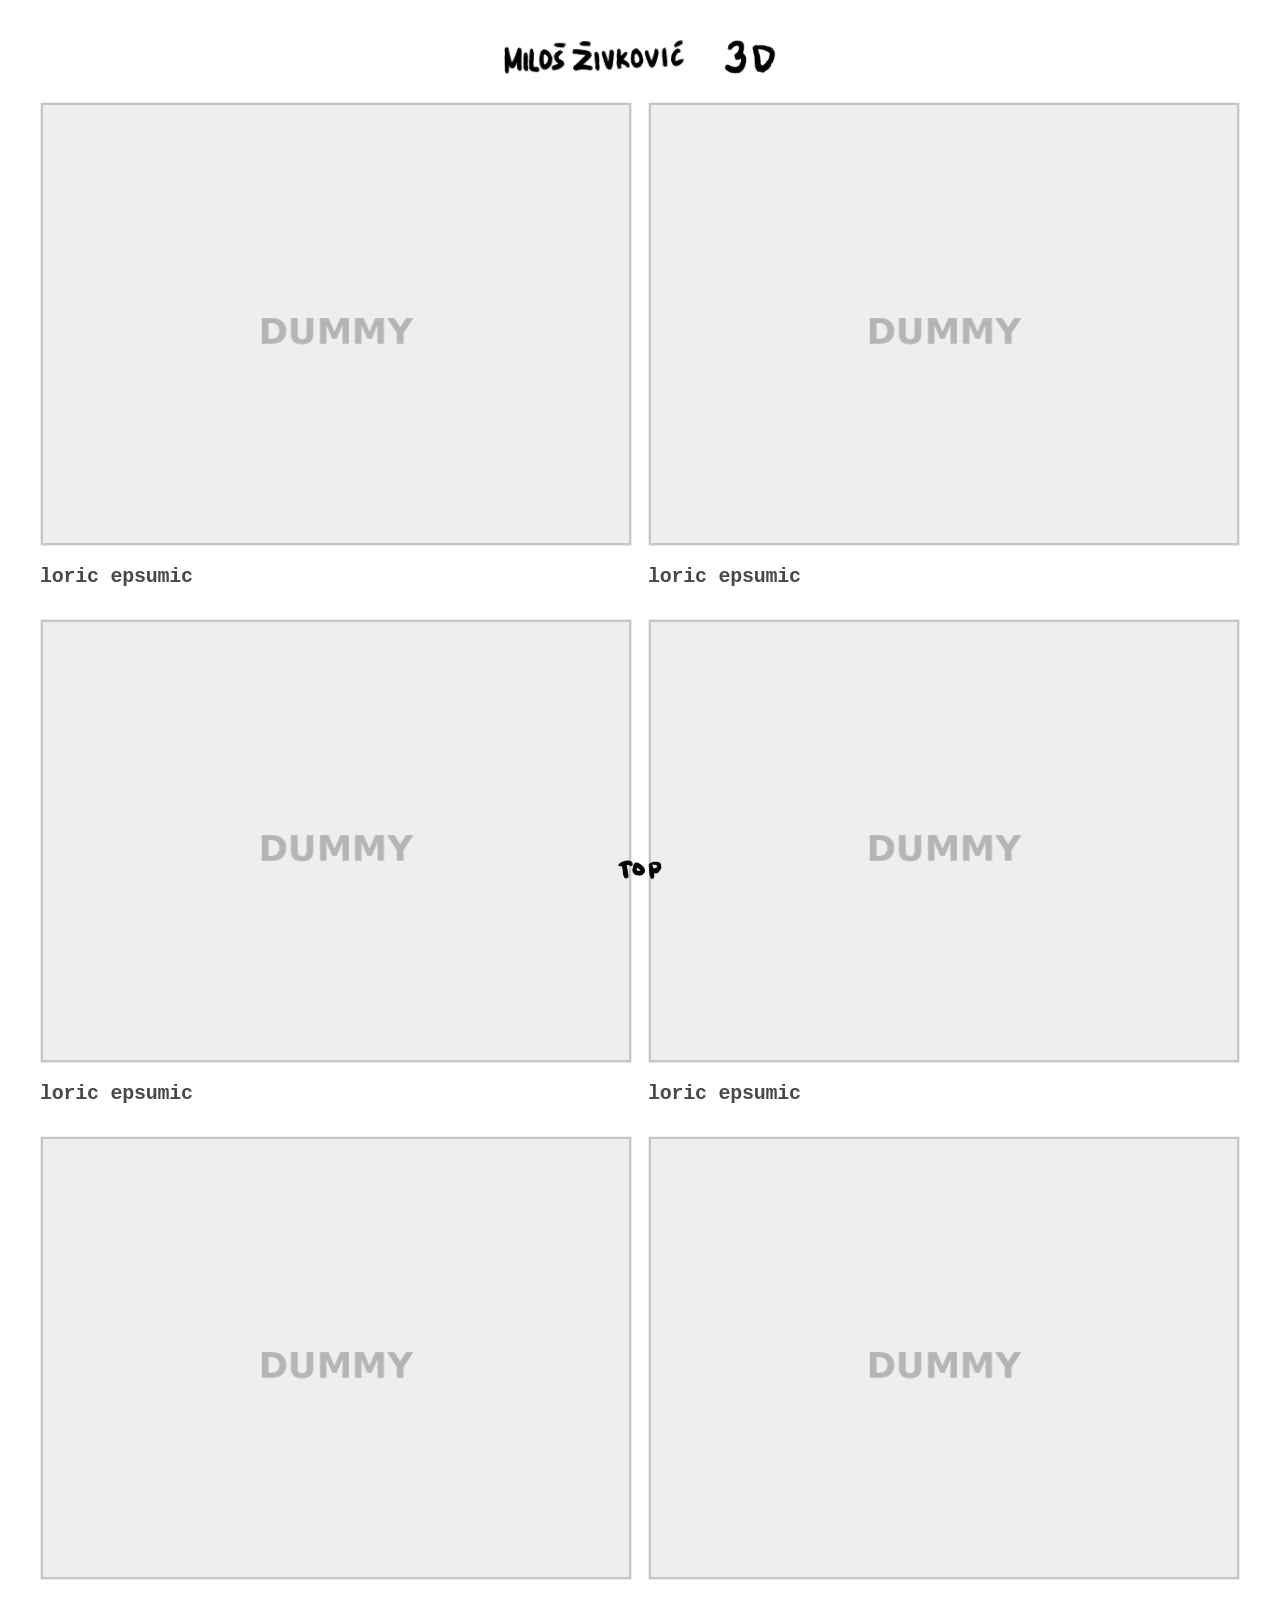
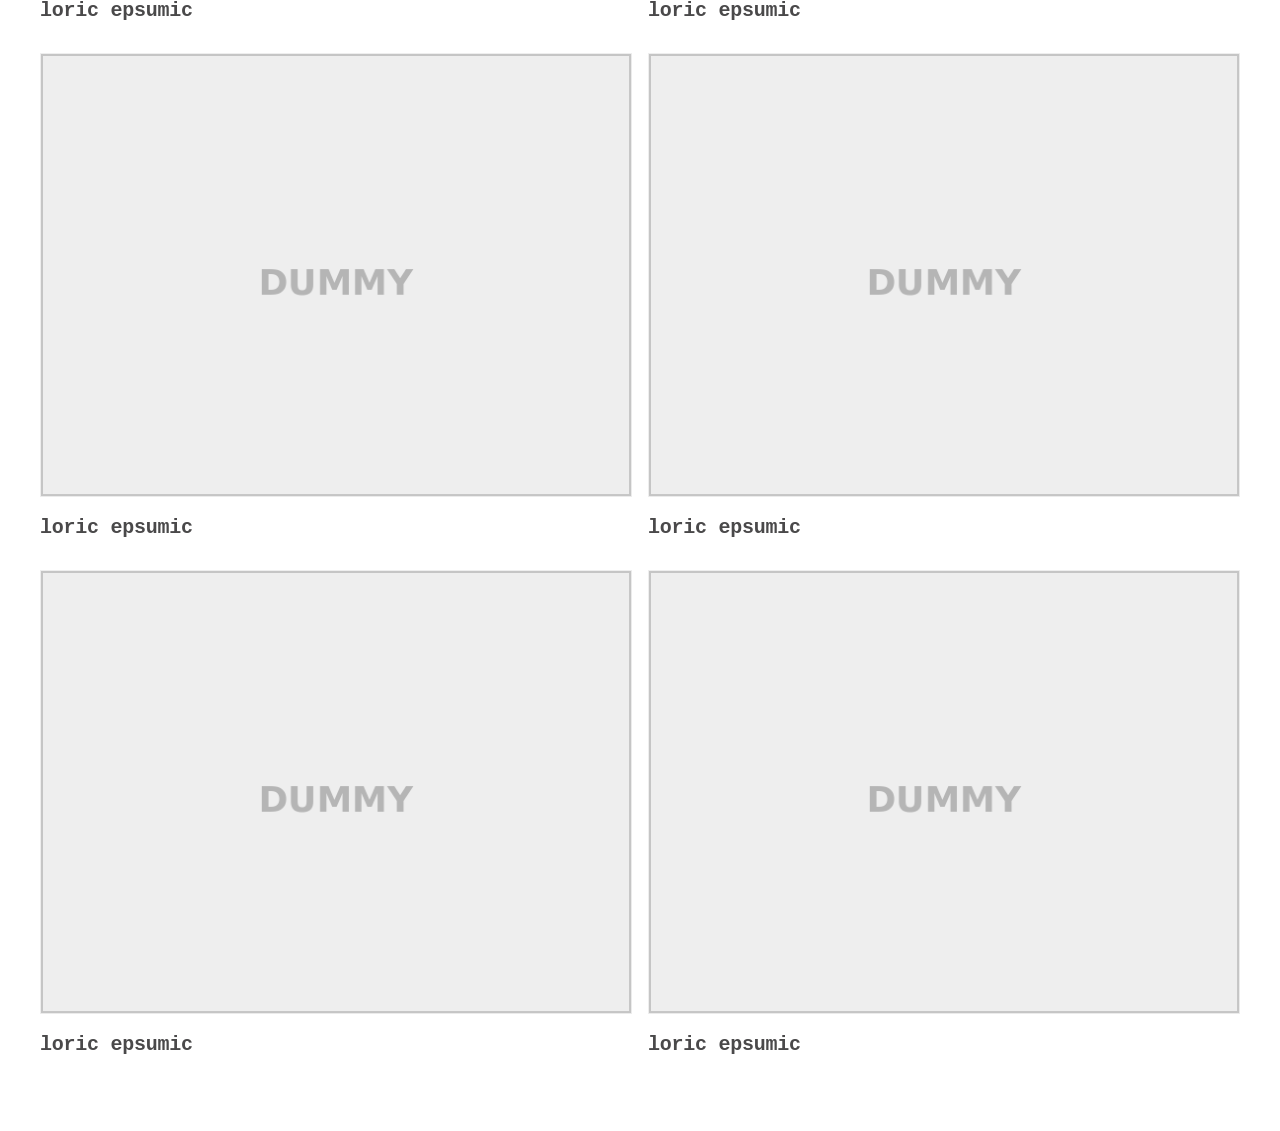
==== commit 088a7ded: "`" ====
--- a/3d.html
+++ b/3d.html
@@ -9,6 +9,22 @@
   <link rel="stylesheet" href="./styles.css">
 
   <style>
+    .masonry {
+      display: grid;
+      grid-template-columns: repeat(2, minmax(0, 1fr));
+      column-gap: 16px;
+      width: 100%;
+    }
+
+    .masonry-column {
+      display: flex;
+      flex-direction: column;
+      gap: 16px;
+      min-width: 0;
+    }
+
+    /* IMAGE-BASED SUBPAGE HEADER */
+
     .subpage-header {
       display: flex;
       align-items: center;
@@ -19,20 +35,30 @@
       white-space: nowrap;
     }
 
-    .subpage-back,
-    .subpage-title {
+    .subpage-back {
       display: block;
       line-height: 0;
     }
 
-    .subpage-back img,
-    .subpage-title img {
+    .subpage-back img {
       display: block;
       width: auto;
       height: 34px;
       max-width: none;
     }
 
+    .subpage-title {
+      display: block;
+      line-height: 0;
+    }
+
+    .subpage-title img {
+      display: block;
+      width: auto;
+      height: 34px;
+      max-width: none;
+    }
+
     .subpage-back:hover,
     .subpage-back:focus-visible {
       opacity: 0.65;
@@ -43,34 +69,61 @@
       outline-offset: 4px;
     }
 
-    .masonry {
-      display: grid;
-      grid-template-columns: repeat(2, minmax(0, 1fr));
-      column-gap: 16px;
-      width: 100%;
-    }
-
-    .masonry-column {
+    /* IMAGE LIGHTBOX */
+
+    .image-toggle {
+      display: none;
+    }
+
+    .image-lightbox {
+      display: none;
+      position: fixed;
+      inset: 0;
+      z-index: 9999;
+      align-items: center;
+      justify-content: center;
+      background: rgba(0, 0, 0, 0.75);
+    }
+
+    .image-toggle:checked + .image-lightbox {
       display: flex;
-      flex-direction: column;
-      gap: 16px;
-      min-width: 0;
-    }
-
-    .construction {
+    }
+
+    .image-lightbox img {
+      display: block;
+      max-width: 90vw;
+      max-height: 90vh;
+      width: auto;
+      height: auto;
+      cursor: zoom-out;
+    }
+
+    .masonry-item > label {
+      display: block;
+      cursor: zoom-in;
+    }
+
+    .top-link {
       position: fixed;
-      top: 50%;
       left: 50%;
-      transform: translate(-50%, -50%);
-      z-index: 100;
-      color: #4a494a;
-      font-size: 50px;
-      font-weight: 900;
-      line-height: 1;
-      white-space: nowrap;
+      bottom: 20px;
+      transform: translateX(-50%);
+      display: block;
+      line-height: 0;
+    }
+
+    .top-link img {
+      display: block;
+      width: auto;
+      height: 20px;
+      max-width: none;
     }
 
     @media (max-width: 899px) {
+      .masonry {
+        grid-template-columns: 1fr;
+      }
+
       .subpage-header {
         gap: 16px;
         margin-bottom: 22px;
@@ -80,14 +133,6 @@
       .subpage-title img {
         height: 39.2px;
       }
-
-      .masonry {
-        grid-template-columns: 1fr;
-      }
-
-      .construction {
-        font-size: 24px;
-      }
     }
   </style>
 
@@ -102,7 +147,7 @@
 
   <a
     class="subpage-back"
-    href="./about"
+    href="./"
     aria-label="MILOŠ ŽIVKOVIĆ"
   >
     <img
@@ -123,12 +168,225 @@
 
 </header>
 
-<div class="construction">
-  UNDER CONSTRUCTION 🛠️
-</div>
+
+<section
+  class="masonry"
+  aria-label="3D Design projects"
+>
+
+  <div class="masonry-column">
+
+    <article class="masonry-item">
+
+      <label for="image-1">
+        <img src="./dummy.png" alt="PROJECT TITLE">
+      </label>
+
+      <div class="masonry-caption">
+        <h2 class="masonry-title"></h2>
+        <p class="masonry-description">loric epsumic</p>
+      </div>
+
+    </article>
+
+
+    <article class="masonry-item">
+
+      <label for="image-2">
+        <img src="./dummy.png" alt="ANOTHER PROJECT">
+      </label>
+
+      <div class="masonry-caption">
+        <h2 class="masonry-title"></h2>
+        <p class="masonry-description">loric epsumic</p>
+      </div>
+
+    </article>
+
+
+    <article class="masonry-item">
+
+      <label for="image-3">
+        <img src="./dummy.png" alt="PROJECT NAME">
+      </label>
+
+      <div class="masonry-caption">
+        <h2 class="masonry-title"></h2>
+        <p class="masonry-description">loric epsumic</p>
+      </div>
+
+    </article>
+
+
+    <article class="masonry-item">
+
+      <label for="image-4">
+        <img src="./dummy.png" alt="IDENTITY DESIGN">
+      </label>
+
+      <div class="masonry-caption">
+        <h2 class="masonry-title"></h2>
+        <p class="masonry-description">loric epsumic</p>
+      </div>
+
+    </article>
+
+
+    <article class="masonry-item">
+
+      <label for="image-5">
+        <img src="./dummy.png" alt="EDITORIAL PROJECT">
+      </label>
+
+      <div class="masonry-caption">
+        <h2 class="masonry-title"></h2>
+        <p class="masonry-description">loric epsumic</p>
+      </div>
+
+    </article>
+
+  </div>
+
+
+  <div class="masonry-column">
+
+    <article class="masonry-item">
+
+      <label for="image-6">
+        <img src="./dummy.png" alt="POSTER SERIES">
+      </label>
+
+      <div class="masonry-caption">
+        <h2 class="masonry-title"></h2>
+        <p class="masonry-description">loric epsumic</p>
+      </div>
+
+    </article>
+
+
+    <article class="masonry-item">
+
+      <label for="image-7">
+        <img src="./dummy.png" alt="ART DIRECTION">
+      </label>
+
+      <div class="masonry-caption">
+        <h2 class="masonry-title"></h2>
+        <p class="masonry-description">loric epsumic</p>
+      </div>
+
+    </article>
+
+
+    <article class="masonry-item">
+
+      <label for="image-8">
+        <img src="./dummy.png" alt="EXHIBITION">
+      </label>
+
+      <div class="masonry-caption">
+        <h2 class="masonry-title"></h2>
+        <p class="masonry-description">loric epsumic</p>
+      </div>
+
+    </article>
+
+
+    <article class="masonry-item">
+
+      <label for="image-9">
+        <img src="./dummy.png" alt="VISUAL SYSTEM">
+      </label>
+
+      <div class="masonry-caption">
+        <h2 class="masonry-title"></h2>
+        <p class="masonry-description">loric epsumic</p>
+      </div>
+
+    </article>
+
+
+    <article class="masonry-item">
+
+      <label for="image-10">
+        <img src="./dummy.png" alt="VISUAL SYSTEM">
+      </label>
+
+      <div class="masonry-caption">
+        <h2 class="masonry-title"></h2>
+        <p class="masonry-description">loric epsumic</p>
+      </div>
+
+    </article>
+
+  </div>
+
+</section>
+
+
+<a
+  class="top-link"
+  href="#"
+  aria-label="TOP"
+>
+  <img
+    src="./landing/top.png"
+    alt="TOP"
+  >
+</a>
 
 
   </main>
+
+  <input type="checkbox" class="image-toggle" id="image-1">
+  <label class="image-lightbox" for="image-1">
+    <img src="./dummy.png" alt="PROJECT TITLE">
+  </label>
+
+  <input type="checkbox" class="image-toggle" id="image-2">
+  <label class="image-lightbox" for="image-2">
+    <img src="./dummy.png" alt="ANOTHER PROJECT">
+  </label>
+
+  <input type="checkbox" class="image-toggle" id="image-3">
+  <label class="image-lightbox" for="image-3">
+    <img src="./dummy.png" alt="PROJECT NAME">
+  </label>
+
+  <input type="checkbox" class="image-toggle" id="image-4">
+  <label class="image-lightbox" for="image-4">
+    <img src="./dummy.png" alt="IDENTITY DESIGN">
+  </label>
+
+  <input type="checkbox" class="image-toggle" id="image-5">
+  <label class="image-lightbox" for="image-5">
+    <img src="./dummy.png" alt="EDITORIAL PROJECT">
+  </label>
+
+  <input type="checkbox" class="image-toggle" id="image-6">
+  <label class="image-lightbox" for="image-6">
+    <img src="./dummy.png" alt="POSTER SERIES">
+  </label>
+
+  <input type="checkbox" class="image-toggle" id="image-7">
+  <label class="image-lightbox" for="image-7">
+    <img src="./dummy.png" alt="ART DIRECTION">
+  </label>
+
+  <input type="checkbox" class="image-toggle" id="image-8">
+  <label class="image-lightbox" for="image-8">
+    <img src="./dummy.png" alt="EXHIBITION">
+  </label>
+
+  <input type="checkbox" class="image-toggle" id="image-9">
+  <label class="image-lightbox" for="image-9">
+    <img src="./dummy.png" alt="VISUAL SYSTEM">
+  </label>
+
+  <input type="checkbox" class="image-toggle" id="image-10">
+  <label class="image-lightbox" for="image-10">
+    <img src="./dummy.png" alt="VISUAL SYSTEM">
+  </label>
 
 </body>
 </html>
--- a/styles.css
+++ b/styles.css
@@ -1,5 +1,5 @@
 :root {
---bg: #d8d8d8;
+--bg: #ffffff;
 --background-text: #c5c5c5;
 --text: #4a494a;
 --hover: #a0a0a0;
@@ -44,38 +44,26 @@
 overflow-y: auto;
 }
 
+/* =========================
+HOMEPAGE
+========================= */
+
 .page {
 position: relative;
 width: 100%;
-min-width: 1080px;
-min-height: var(--page-height);
+min-width: 0;
+min-height: 100vh;
 overflow: hidden;
 }
 
 .hero {
-position: relative;
-top: 40px;
+position: absolute;
+top: 50%;
 left: 50%;
 width: var(--hero-width);
 height: var(--hero-height);
-transform: translateX(-50%) scale(1.5);
-}
-
-.logo {
-position: absolute;
-top: -40px;
-left: 49%;
-z-index: 5;
-width: 84.8px;
-height: 238.4px;
-transform: translateX(-50%);
-}
-
-.logo img {
-display: block;
-width: 100%;
-height: 100%;
-object-fit: contain;
+transform: translate(-50%, -50%) scale(1.4);
+transform-origin: center center;
 }
 
 /* =========================
@@ -120,7 +108,7 @@
 
 .background-word {
 position: absolute;
-left: 50%;
+left: calc(70% - 35px);
 z-index: 1;
 display: block;
 width: auto;
@@ -145,18 +133,15 @@
 }
 
 .background-design {
-top: 296.4px;
-left: 75%;
+top: 267px;
 }
 
 .background-artwork {
-top: 423.6px;
-left: 75%;
+top: 371px;
 }
 
 .background-work {
-top: 546.8px;
-left: 75%;
+top: 470px;
 }
 
 /* =========================
@@ -171,11 +156,11 @@
 
 .menu-group {
 position: absolute;
-left: 50%;
+left: calc(50% - 120px);
 display: flex;
 flex-direction: column;
-align-items: center;
-transform: translateX(-50%);
+align-items: left;
+transform: none;
 }
 
 .menu-group a {
@@ -214,11 +199,11 @@
 }
 
 .menu-artwork {
-top: 371px;
+top: 385px;
 }
 
 .menu-work {
-top: 450px;
+top: 485px;
 }
 
 /* =========================
@@ -361,23 +346,36 @@
 @media (max-width: 899px) {
 
 .page {
-position: fixed;
-inset: 0;
+position: relative;
 width: 100vw;
 height: 100vh;
 min-width: 0;
-min-height: 0;
+min-height: 100vh;
 overflow: hidden;
 }
 
+/*
+The homepage remains one fixed 672 × 840 composition.
+Only the composition itself is scaled and centered.
+No individual homepage element gets a different mobile
+position or scale.
+*/
 .hero {
-position: relative;
-width: 100%;
-min-width: 0;
-min-height: 100vh;
-padding: 32px 16px 40px;
-}
-
+position: absolute;
+top: 50%;
+left: 50%;
+width: var(--hero-width);
+height: var(--hero-height);
+padding: 0;
+transform:
+translate(-50%, -50%)
+scale(min(1.4, calc(100vw / 672px), calc(100vh / 840px)));
+transform-origin: center center;
+}
+
+/*
+Subpages remain independently responsive.
+*/
 .subpage {
 position: relative;
 width: 100%;
@@ -420,26 +418,4 @@
 .text-content p {
 font-size: 16px;
 }
-
-/* Keep image-based homepage text proportional on mobile */
-
-.background-word {
-height: var(--font-background);
-}
-
-.background-word img {
-height: 100%;
-}
-
-.background-me {
-height: var(--font-me);
-}
-
-.menu-group a {
-height: var(--font-menu);
-}
-
-.menu-group a img {
-height: var(--font-menu);
-}
-}
+}
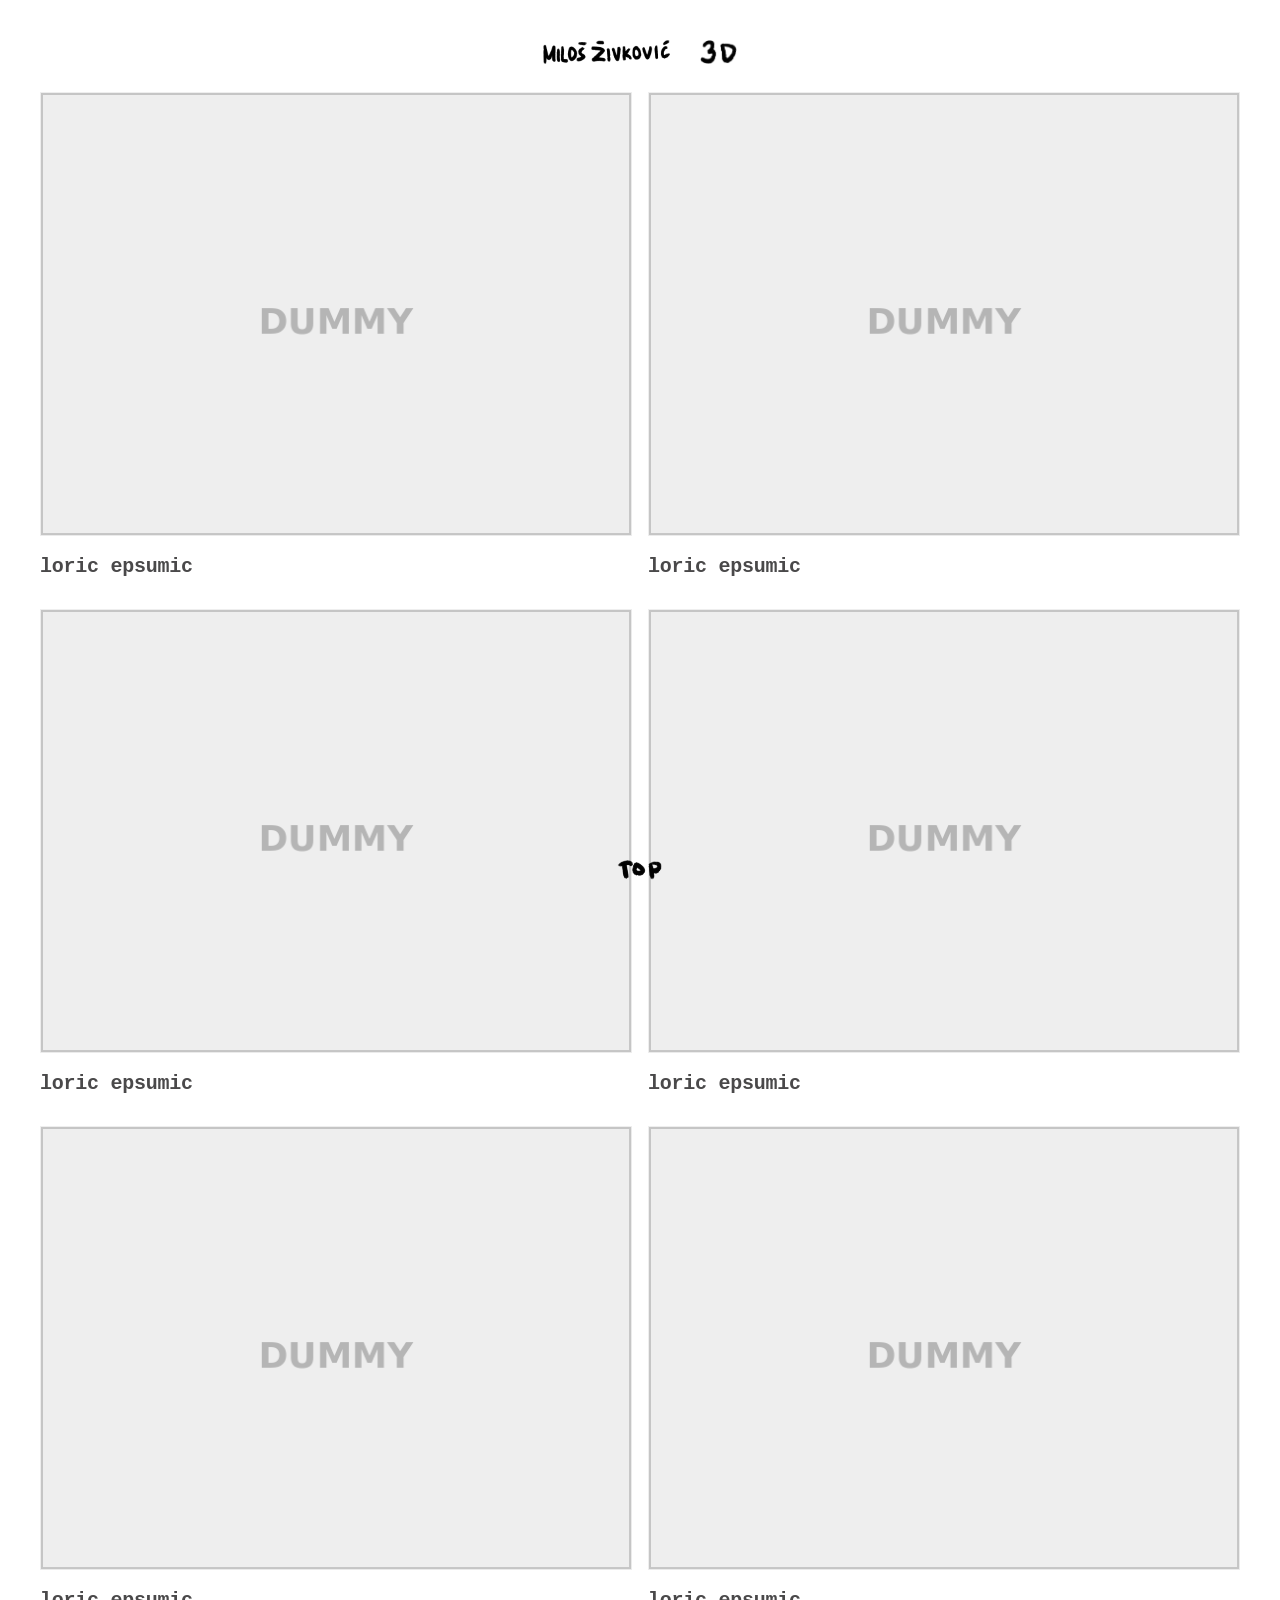
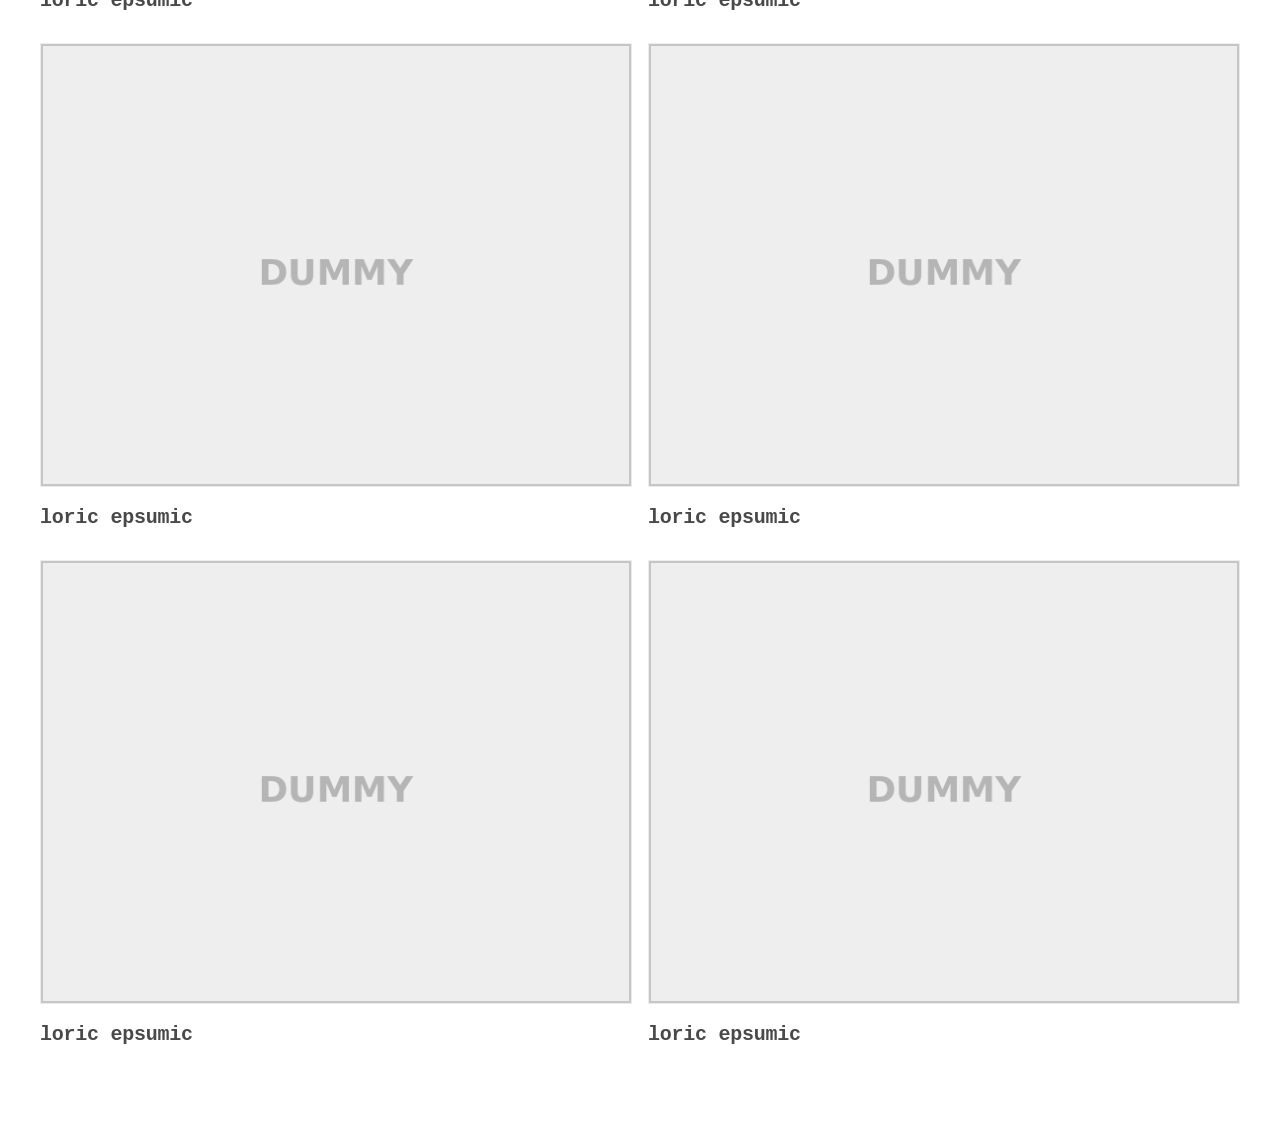
==== commit 8f1be2de: "7" ====
--- a/3d.html
+++ b/3d.html
@@ -29,7 +29,7 @@
       display: flex;
       align-items: center;
       justify-content: center;
-      gap: 40px;
+      gap: 30px;
       width: 100%;
       margin: 0 0 28px;
       white-space: nowrap;
@@ -43,7 +43,7 @@
     .subpage-back img {
       display: block;
       width: auto;
-      height: 34px;
+      height: 24px;
       max-width: none;
     }
 
@@ -55,7 +55,7 @@
     .subpage-title img {
       display: block;
       width: auto;
-      height: 34px;
+      height: 24px;
       max-width: none;
     }
 
